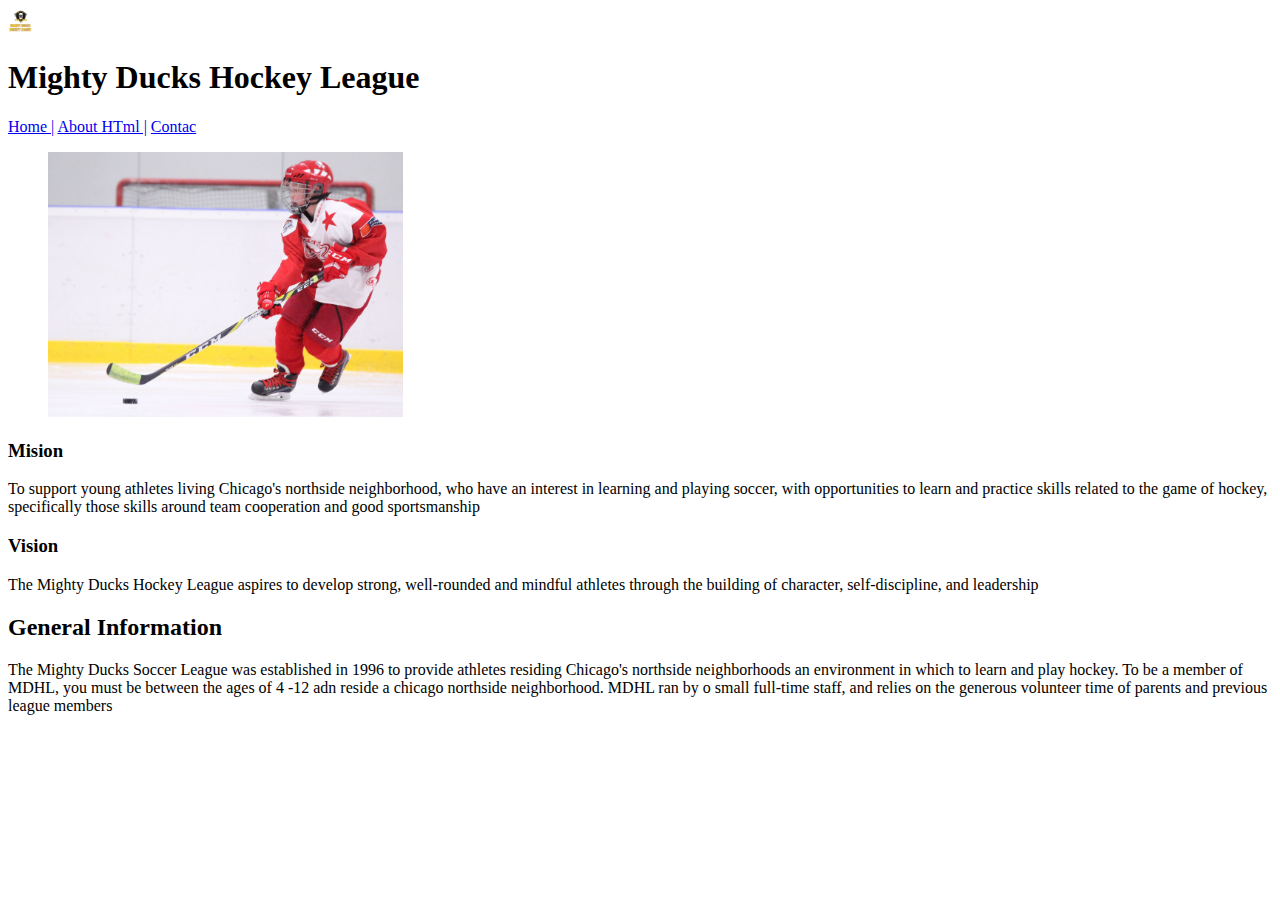
==== about.html @ c0941b68 "primer commit" ====
<!DOCTYPE html>
<html lang="en">
<head>
    <meta charset="UTF-8">
    <meta http-equiv="X-UA-Compatible" content="IE=edge">
    <meta name="viewport" content="width=device-width, initial-scale=1.0">
    <title>about </title>
</head>
<body>
    <header>
        <img src="./assed/iamgenes/Logo_Mighty_ducks-01.png" alt="logo Mighty Ducks Hockey League" width=25>
    <h1>Mighty Ducks Hockey League</h1>  
      <nav> 
        <a href="/index.html">Home |</a>
        <a href="#">About HTml |</a>
        <a href="./contac.html">Contac</a>
      </nav>   
    </header>
    <main>
      <figure> <img src="./assed/iamgenes/hockey_2.jpg" alt="hockey_2" width="30%"> </figure>
  
      <section>
        <h3>Mision</h3>
        <p> To support young athletes living Chicago's northside neighborhood, who have an interest in 
            learning and playing soccer, with opportunities to learn and practice skills related to the game of 
            hockey, specifically those skills around team cooperation and good sportsmanship </p>
      </section>
      <section>
        <h3>Vision </h3>
        <p> The Mighty Ducks Hockey League aspires to develop strong, well-rounded and mindful athletes 
            through the building of character, self-discipline, and leadership </p>
        </section>
      <article>
         <h2>General Information</h2>
        <p> The Mighty Ducks Soccer League was established in 1996 to provide athletes residing 
            Chicago's northside neighborhoods an environment in which to learn and play hockey. To be a
            member of MDHL, you must be between the ages of 4 -12 adn reside a chicago northside
            neighborhood. MDHL ran by o small full-time staff, and relies on the generous volunteer time of 
            parents and previous league members</p>
      </article>
      
    </main>
</body>
</html>
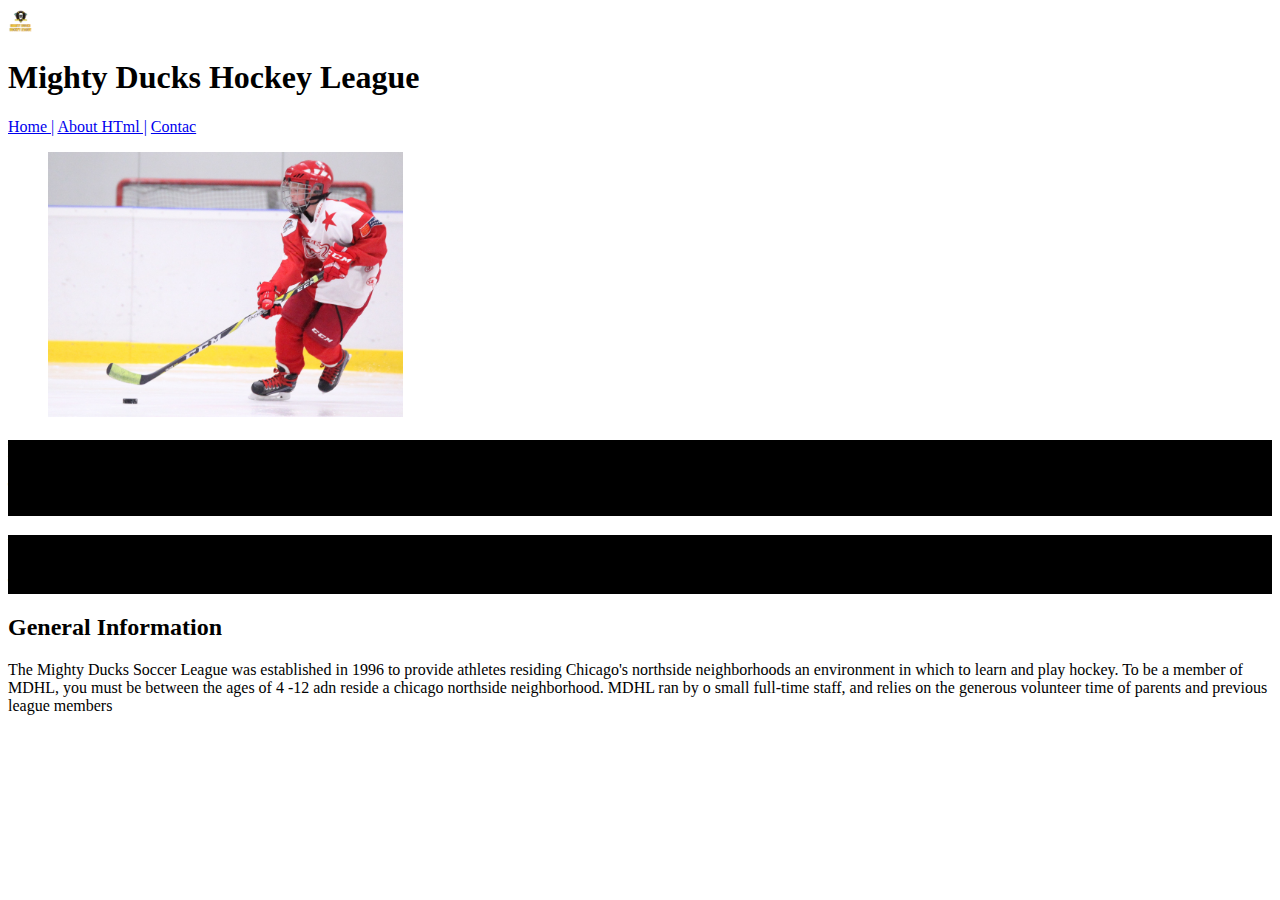
==== commit 94d7d1ef: "cambio antes de dormir" ====
--- a/about.html
+++ b/about.html
@@ -5,6 +5,7 @@
     <meta http-equiv="X-UA-Compatible" content="IE=edge">
     <meta name="viewport" content="width=device-width, initial-scale=1.0">
     <title>about </title>
+    <link rel="stylesheet" href="/style.css">
 </head>
 <body>
     <header>
--- a/style.css
+++ b/style.css
@@ -0,0 +1 @@
+section {background: black;}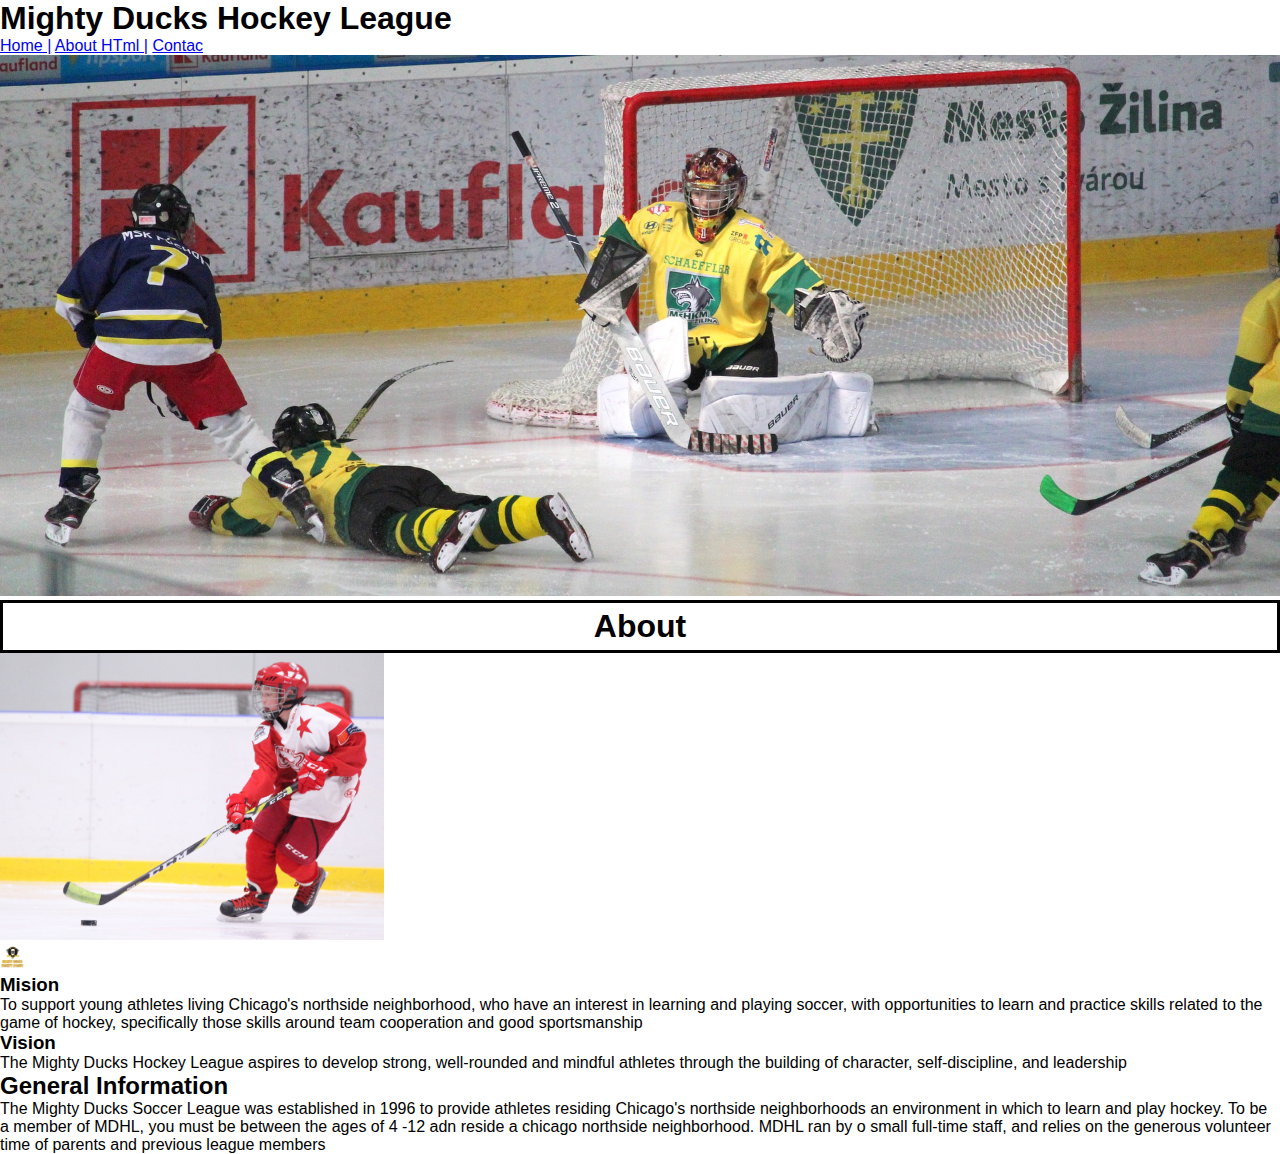
==== commit 93257013: "cambios antes de aliner" ====
--- a/about.html
+++ b/about.html
@@ -9,16 +9,21 @@
 </head>
 <body>
     <header>
-        <img src="./assed/iamgenes/Logo_Mighty_ducks-01.png" alt="logo Mighty Ducks Hockey League" width=25>
-    <h1>Mighty Ducks Hockey League</h1>  
-      <nav> 
+     <h1>Mighty Ducks Hockey League</h1>  
+    <nav> 
         <a href="/index.html">Home |</a>
         <a href="#">About HTml |</a>
         <a href="./contac.html">Contac</a>
-      </nav>   
+      </nav>
+      <figure>
+      <img src="./assed/iamgenes/parte2/design1_image2.jpg" alt="imagen hocker 1">
+    </figure>
+         
     </header>
     <main>
+      <h1 class="titulo"> About </h1>
       <figure> <img src="./assed/iamgenes/hockey_2.jpg" alt="hockey_2" width="30%"> </figure>
+      <img class="imagen" src="./assed/iamgenes/Logo_Mighty_ducks-01.png" alt="logo Mighty Ducks Hockey League" width=25>
   
       <section>
         <h3>Mision</h3>
--- a/style.css
+++ b/style.css
@@ -1 +1,19 @@
-section {background: black;}+*{
+    margin: 0;
+    padding: 0;
+    box-sizing: border-box;
+    font-family: sans-serif;
+}
+header figure{
+    height: 100%;
+}
+header figure img{
+    width: 100%;
+}
+h1.titulo { border: solid;
+    padding: 0.3rem;
+    text-align: center;
+    
+}
+
+
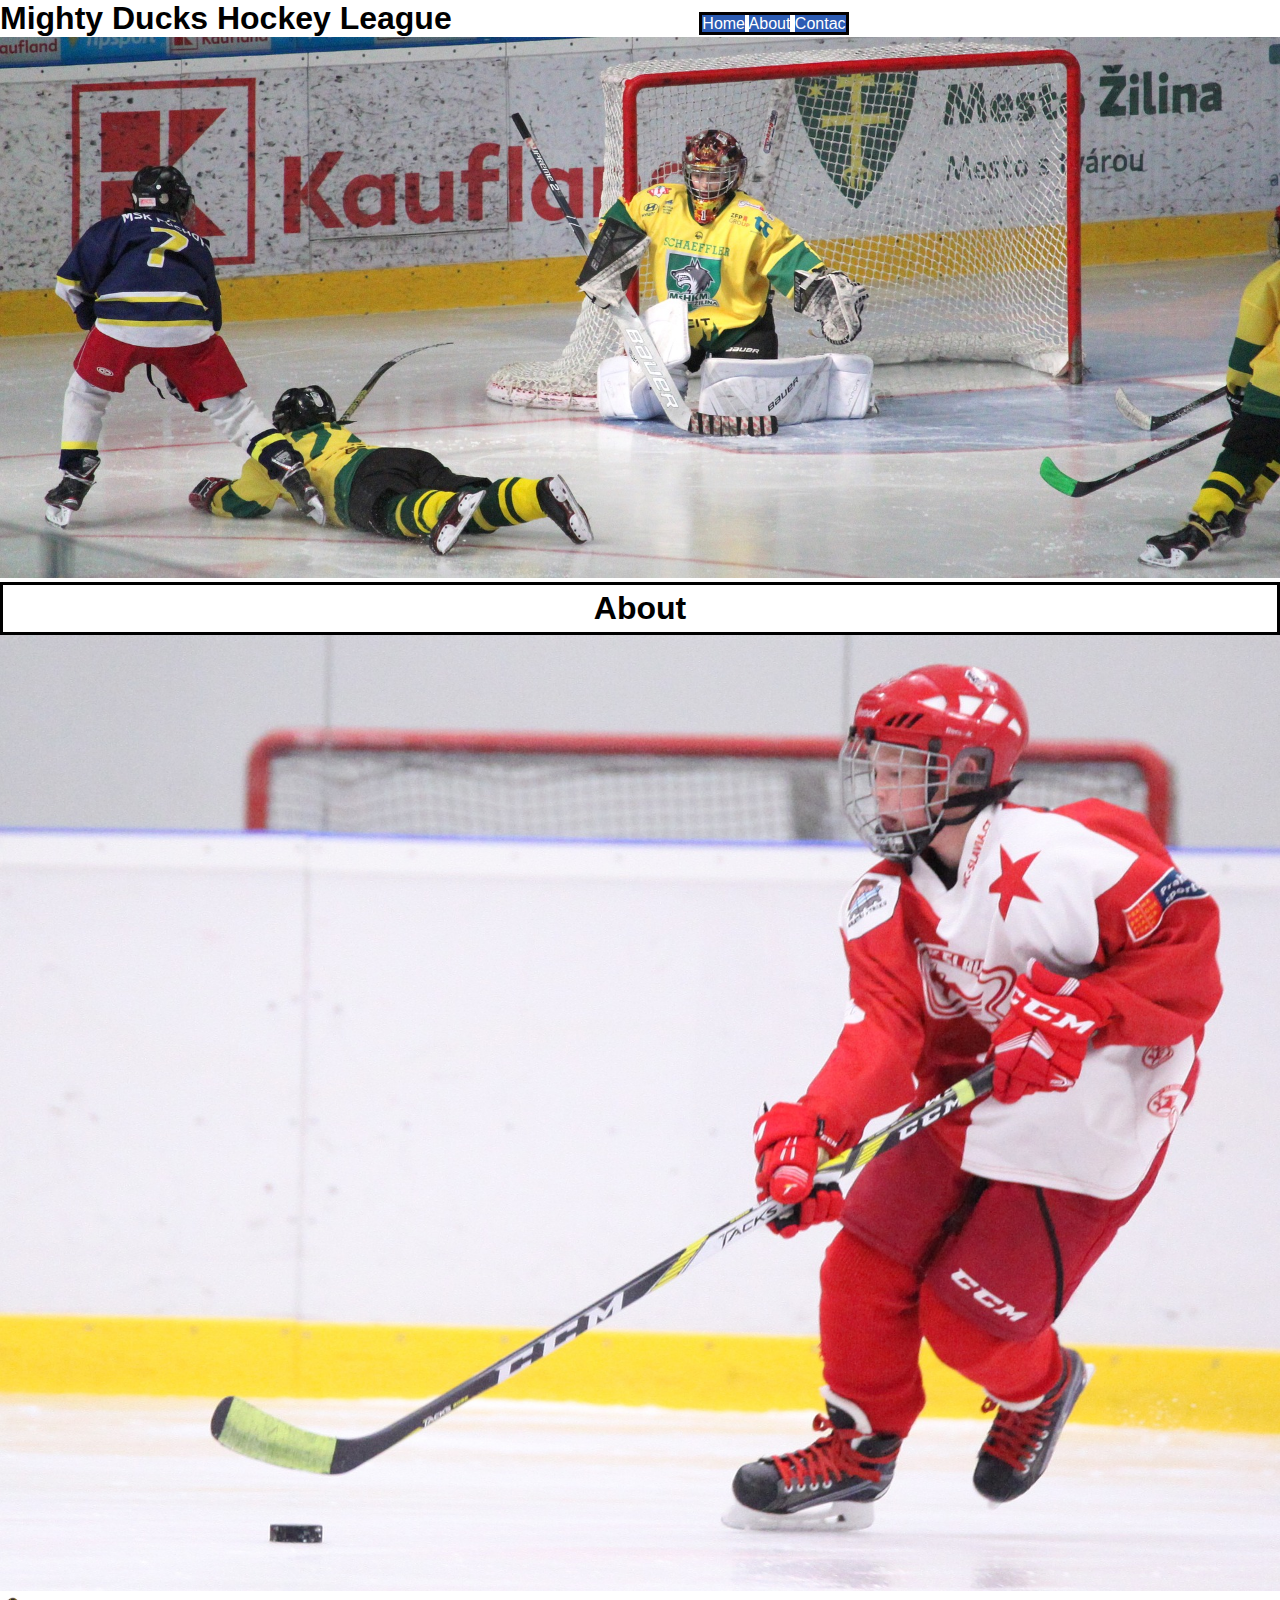
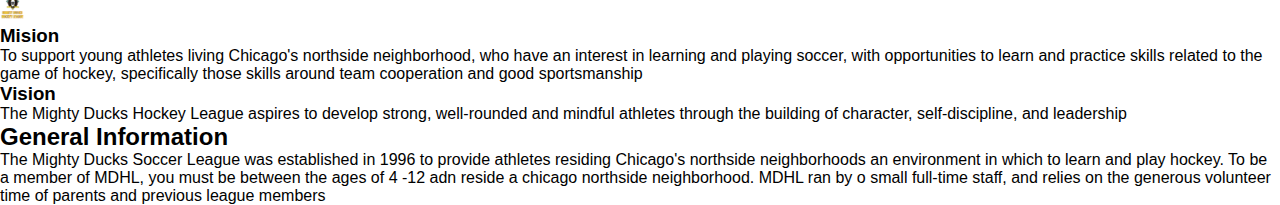
==== commit 97f04227: "cambios de noche" ====
--- a/about.html
+++ b/about.html
@@ -8,19 +8,19 @@
     <link rel="stylesheet" href="/style.css">
 </head>
 <body>
-    <header>
-     <h1>Mighty Ducks Hockey League</h1>  
-    <nav> 
-        <a href="/index.html">Home |</a>
-        <a href="#">About HTml |</a>
-        <a href="./contac.html">Contac</a>
-      </nav>
-      <figure>
+  <header>
+    <h1>Mighty Ducks Hockey League</h1>  
+   <nav class="primera"> 
+    <a href="./index.html">Home</a>
+      <a href="#">About</a>
+      <a href="./contac.html">Contac</a> 
+    </nav>
+   
+  </header>
+  <main>
+    <figure>
       <img src="./assed/iamgenes/parte2/design1_image2.jpg" alt="imagen hocker 1">
     </figure>
-         
-    </header>
-    <main>
       <h1 class="titulo"> About </h1>
       <figure> <img src="./assed/iamgenes/hockey_2.jpg" alt="hockey_2" width="30%"> </figure>
       <img class="imagen" src="./assed/iamgenes/Logo_Mighty_ducks-01.png" alt="logo Mighty Ducks Hockey League" width=25>
--- a/style.css
+++ b/style.css
@@ -3,17 +3,50 @@
     padding: 0;
     box-sizing: border-box;
     font-family: sans-serif;
+
 }
-header figure{
-    height: 100%;
+header h1{ display: inline;
+border: solid aqua; 
+border: 0.3px;
 }
-header figure img{
+
+nav.primera {
+display: inline;
+margin-left: 19%;
+}
+
+nav { 
+    display: inline;
+    border: solid rgb(3, 0, 0);
+    margin-left: 1.3%;
+    padding: 0%;
+    border: 10px 10px;
+}
+a{
+    text-decoration: none;
+    color: rgb(255, 255, 255);
+    background-color: rgb(44, 91, 179);
+    
+}
+
+nav.tercera{
+    display: inline;
+    border: solid red;
+background-color: blue;
+color: black;}
+
+
+main figure img{
     width: 100%;
 }
 h1.titulo { border: solid;
     padding: 0.3rem;
     text-align: center;
-    
+    margin-top: 0%;
 }
 
 
+
+
+    
+
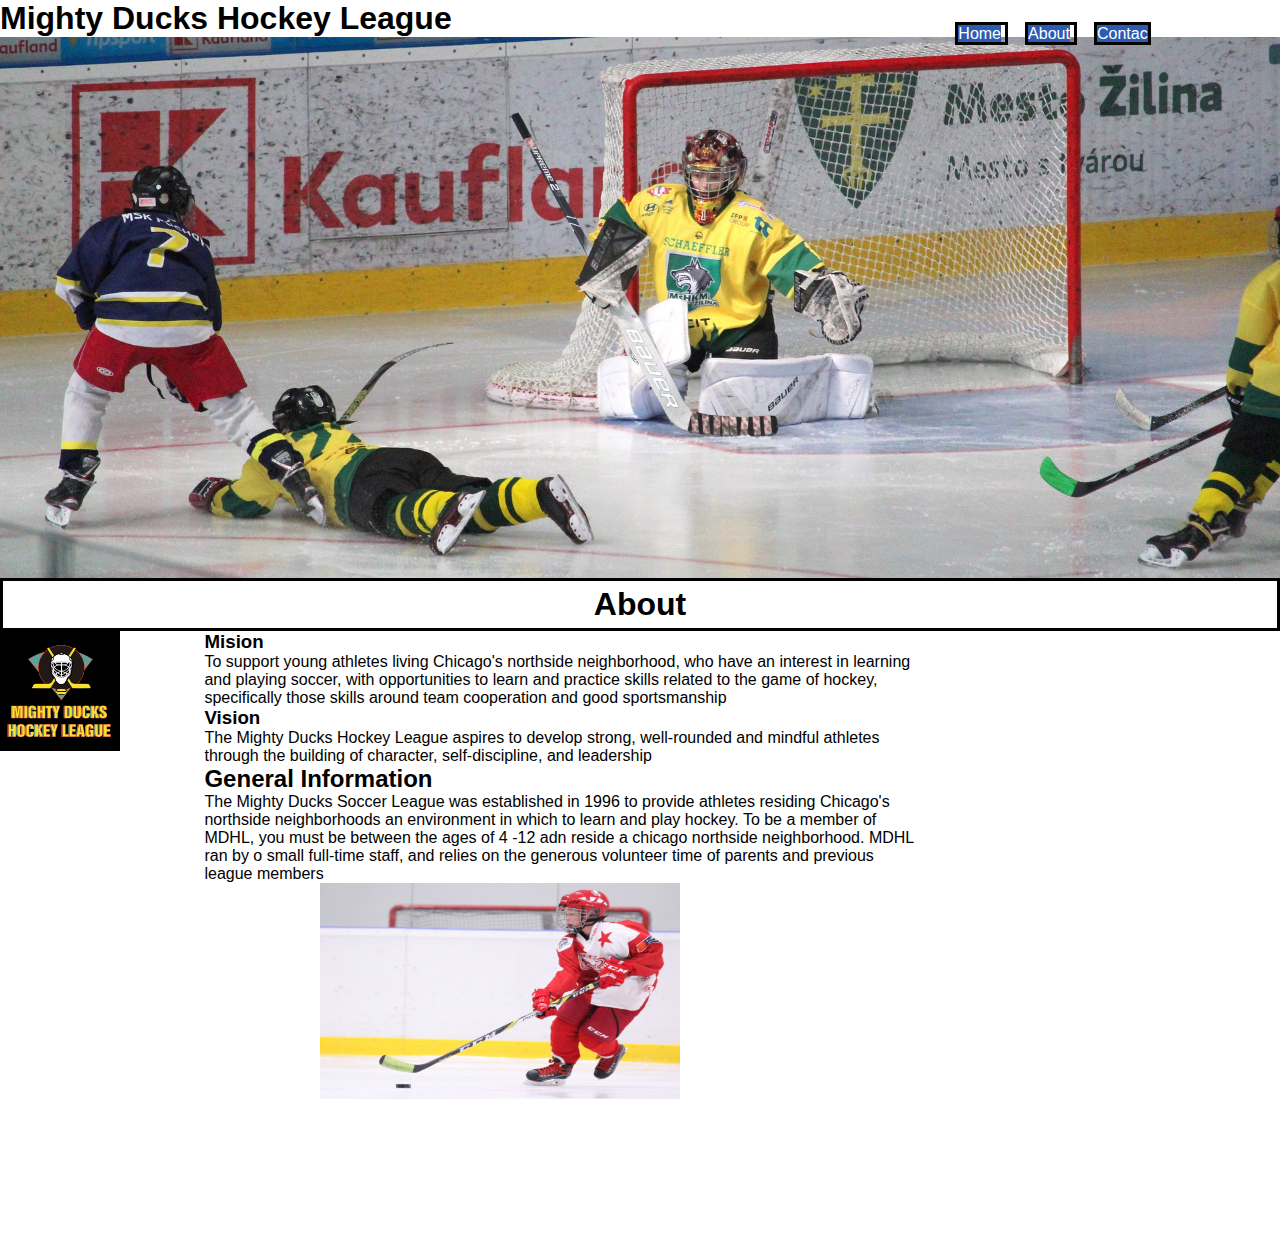
==== commit 11b03dce: "domingo 15" ====
--- a/about.html
+++ b/about.html
@@ -12,39 +12,39 @@
     <h1>Mighty Ducks Hockey League</h1>  
    <nav class="primera"> 
     <a href="./index.html">Home</a>
+    </nav>
+    <nav>
       <a href="#">About</a>
-      <a href="./contac.html">Contac</a> 
     </nav>
-   
-  </header>
-  <main>
+       <nav> 
+        <a href="./contac.html">Contac</a> 
+    </nav>
     <figure>
       <img src="./assed/iamgenes/parte2/design1_image2.jpg" alt="imagen hocker 1">
     </figure>
       <h1 class="titulo"> About </h1>
-      <figure> <img src="./assed/iamgenes/hockey_2.jpg" alt="hockey_2" width="30%"> </figure>
-      <img class="imagen" src="./assed/iamgenes/Logo_Mighty_ducks-01.png" alt="logo Mighty Ducks Hockey League" width=25>
+  </header>
+  <main>
+    <figure class="logo">
+            <img class="logo" src="./assed/iamgenes/Logo_Mighty_ducks-01.png" alt="logo Mighty Ducks Hockey League" width=25>
+    </figure>
   
       <section>
         <h3>Mision</h3>
         <p> To support young athletes living Chicago's northside neighborhood, who have an interest in 
             learning and playing soccer, with opportunities to learn and practice skills related to the game of 
             hockey, specifically those skills around team cooperation and good sportsmanship </p>
-      </section>
-      <section>
         <h3>Vision </h3>
         <p> The Mighty Ducks Hockey League aspires to develop strong, well-rounded and mindful athletes 
             through the building of character, self-discipline, and leadership </p>
-        </section>
-      <article>
          <h2>General Information</h2>
         <p> The Mighty Ducks Soccer League was established in 1996 to provide athletes residing 
             Chicago's northside neighborhoods an environment in which to learn and play hockey. To be a
             member of MDHL, you must be between the ages of 4 -12 adn reside a chicago northside
             neighborhood. MDHL ran by o small full-time staff, and relies on the generous volunteer time of 
             parents and previous league members</p>
-      </article>
-      
+      </section>
+      <figure class="imagen"> <img src="./assed/iamgenes/hockey_2.jpg" alt="hockey_2"> </figure>
     </main>
 </body>
 </html>--- a/style.css
+++ b/style.css
@@ -5,9 +5,18 @@
     font-family: sans-serif;
 
 }
+header{
+    min-height: 10vh;
+}
 header h1{ display: inline;
 border: solid aqua; 
 border: 0.3px;
+}
+
+figure img{
+ display: block;
+ height: 350px;
+ background-color: black;
 }
 
 nav.primera {
@@ -21,6 +30,10 @@
     margin-left: 1.3%;
     padding: 0%;
     border: 10px 10px;
+   position: relative ;
+   left: 20%;
+   top: 10px;
+   
 }
 a{
     text-decoration: none;
@@ -29,23 +42,46 @@
     
 }
 
-nav.tercera{
-    display: inline;
-    border: solid red;
-background-color: blue;
-color: black;}
-
-
-main figure img{
+header figure img{
     width: 100%;
 }
 h1.titulo { border: solid;
     padding: 0.3rem;
     text-align: center;
     margin-top: 0%;
+    display: block;
 }
 
-
+figure.logo{
+    display: inline-block;
+    height: 200px;
+    width: 200px;
+}
+figure.logo img{
+    width: 60%;
+    height: 60%; 
+}
+section {
+    display: inline-block;
+    width: 80vh;
+    height: 100%; 
+   vertical-align: top;
+}
+figure  img{
+    display: inline;
+    width: 100%;
+    height: 60%; 
+    vertical-align: top;
+}
+figure.imagen {
+    display: inline-block;
+    width: 40vh;
+    height: 40vh; 
+   vertical-align: top;
+   margin-left: 20%;
+   position: relative;
+   left: 5%;
+}
 
 
     
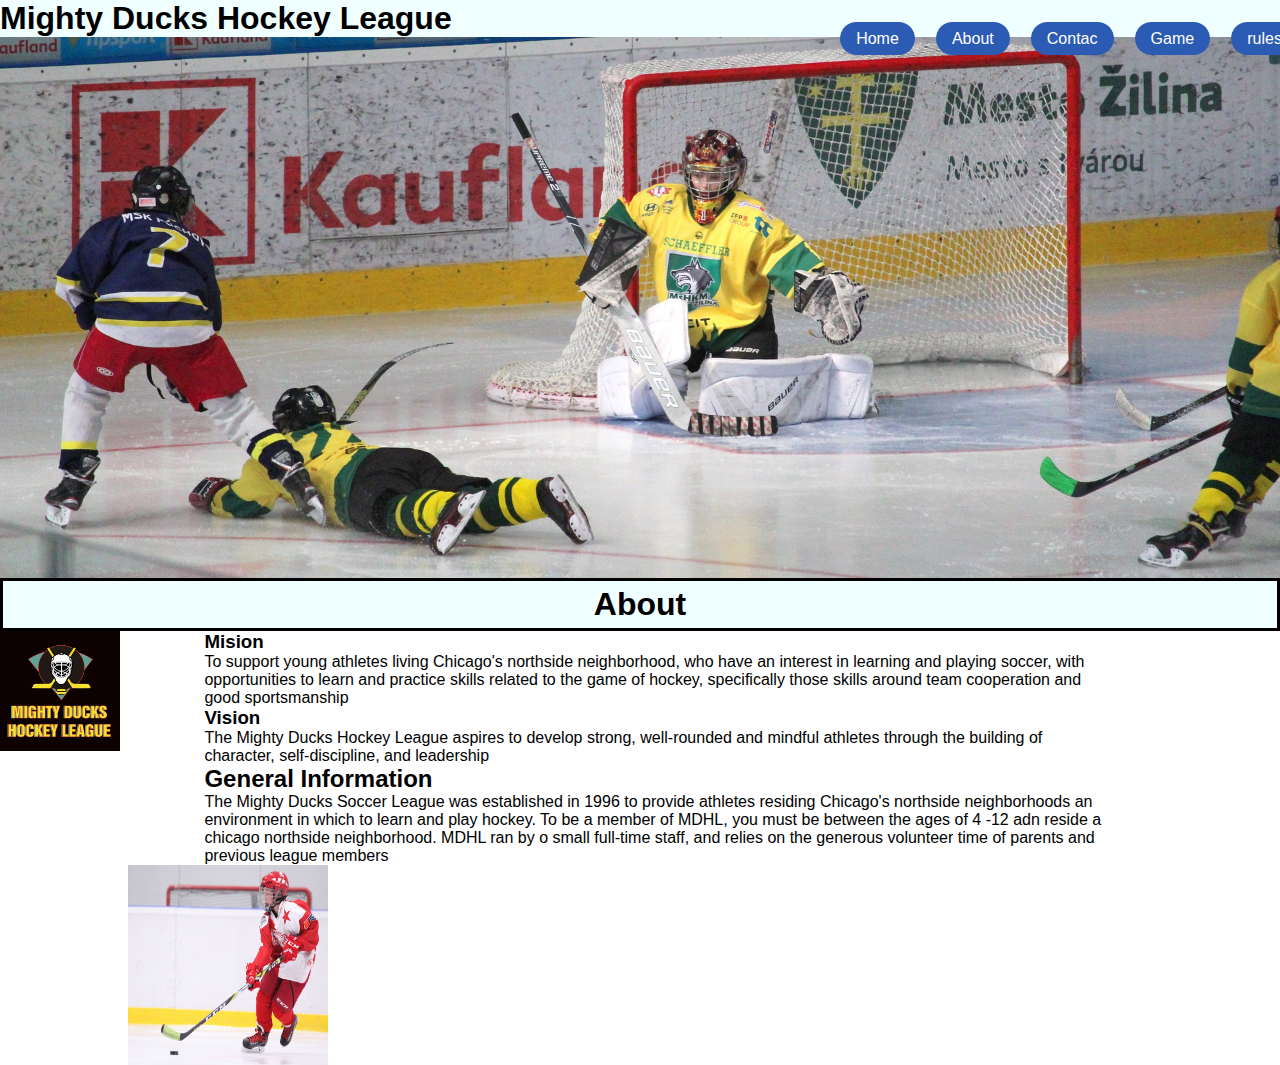
==== commit 0a405ca1: "martes 21hs" ====
--- a/about.html
+++ b/about.html
@@ -19,6 +19,12 @@
        <nav> 
         <a href="./contac.html">Contac</a> 
     </nav>
+    <nav>
+      <a href="./game_information.html">Game</a>
+     </nav>
+     <nav>
+      <a href="./rules.html">rules</a>
+     </nav>
     <figure>
       <img src="./assed/iamgenes/parte2/design1_image2.jpg" alt="imagen hocker 1">
     </figure>
--- a/style.css
+++ b/style.css
@@ -7,40 +7,39 @@
 }
 header{
     min-height: 10vh;
+    background-color: azure;
 }
 header h1{ display: inline;
 border: solid aqua; 
 border: 0.3px;
 }
 
-figure img{
- display: block;
- height: 350px;
- background-color: black;
-}
-
 nav.primera {
 display: inline;
-margin-left: 19%;
+margin-left: 10%;
 }
-
 nav { 
     display: inline;
-    border: solid rgb(3, 0, 0);
+    min-height: 5vh;
+    padding: 15%;
     margin-left: 1.3%;
     padding: 0%;
     border: 10px 10px;
    position: relative ;
    left: 20%;
-   top: 10px;
-   
+   top: 15px;
 }
-a{
+
+a{ padding: 0.5rem 1rem;
+    border-radius: 6rem;
     text-decoration: none;
     color: rgb(255, 255, 255);
     background-color: rgb(44, 91, 179);
-    
 }
+a:hover{
+    background-color: greenyellow;
+}
+a:focus { background-color: rgb(3, 66, 32);}
 
 header figure img{
     width: 100%;
@@ -50,6 +49,12 @@
     text-align: center;
     margin-top: 0%;
     display: block;
+}
+
+figure img{
+ display: block;
+ height: 350px;
+ background-color: rgb(14, 1, 1);
 }
 
 figure.logo{
@@ -63,9 +68,14 @@
 }
 section {
     display: inline-block;
-    width: 80vh;
+    width: 100vh;
     height: 100%; 
    vertical-align: top;
+}
+section.mail a {
+    background-color: white;
+    padding: 0%;
+    color:rgb(78, 123, 221)
 }
 figure  img{
     display: inline;
@@ -75,14 +85,44 @@
 }
 figure.imagen {
     display: inline-block;
-    width: 40vh;
-    height: 40vh; 
+    width: 200px;
+    height: 200px; 
    vertical-align: top;
-   margin-left: 20%;
+   margin-left: 5%;
    position: relative;
    left: 5%;
+   
+}
+figure.imagen img{
+    background-color: rgb(15, 15, 15);
+    width: 100%;
+    height:  100%;
+    bottom: 10px;
+}
+
+header.nueva{ display: flex;
+    flex-wrap: wrap;
+    justify-content: center;
+    padding: 0%;
+}
+header.nueva nav{
+    padding: 0;
+}
+main h1{
+    text-align: center;
+}
+p.subrrayado{ text-decoration: underline; 
+    font-style: italic; 
 }
 
 
-    
+section.primera{
+    display: flex;
+padding: 10px;
+width: 100%;}
 
+section.ultima{  display:flex;
+padding: 10px;
+text-align: center; }
+section.ultima p{ flex-grow: 1;
+     }
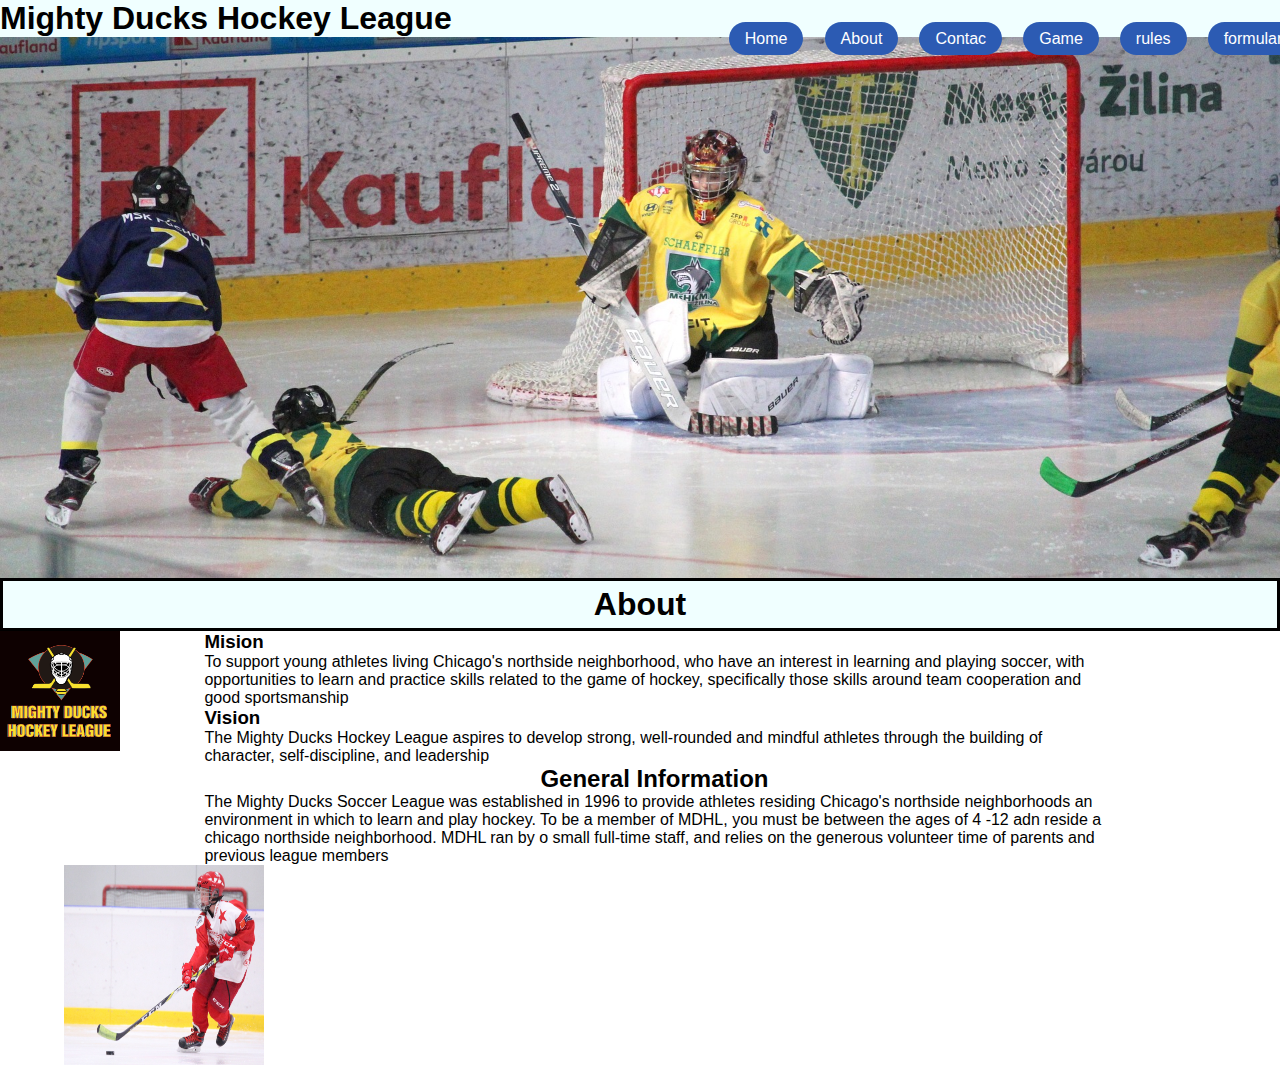
==== commit 3f9a8880: "task4" ====
--- a/about.html
+++ b/about.html
@@ -25,6 +25,9 @@
      <nav>
       <a href="./rules.html">rules</a>
      </nav>
+     <nav>
+      <a href="./formulario.html">formulario</a>
+          </nav>  
     <figure>
       <img src="./assed/iamgenes/parte2/design1_image2.jpg" alt="imagen hocker 1">
     </figure>
--- a/style.css
+++ b/style.css
@@ -16,7 +16,6 @@
 
 nav.primera {
 display: inline;
-margin-left: 10%;
 }
 nav { 
     display: inline;
@@ -88,7 +87,7 @@
     width: 200px;
     height: 200px; 
    vertical-align: top;
-   margin-left: 5%;
+   margin-left: 0%;
    position: relative;
    left: 5%;
    
@@ -98,6 +97,7 @@
     width: 100%;
     height:  100%;
     bottom: 10px;
+    margin: 0%;
 }
 
 header.nueva{ display: flex;
@@ -108,7 +108,8 @@
 header.nueva nav{
     padding: 0;
 }
-main h1{
+
+main h1, h2, .parrafo{
     text-align: center;
 }
 p.subrrayado{ text-decoration: underline; 
@@ -126,3 +127,36 @@
 text-align: center; }
 section.ultima p{ flex-grow: 1;
      }
+     div{ 
+        width: 100%;
+        display: flex;
+        text-align: center;
+        justify-content: center;
+     }
+div table{
+    width: 80vh;
+}
+div.listas{ display: block;
+text-align: justify;}
+dt {font-weight: 700;
+}
+li, dd{
+    margin-left :2rem ;
+}
+span {
+    font-weight: 700;
+}
+ul{ list-style: circle;}
+.imgformulario{
+    height: 100%;
+}
+.separar{
+    display: block;
+    text-align: justify;
+}
+label {
+    padding: 0.5rem;
+}
+div.separar{
+    padding: 0.5rem;
+}